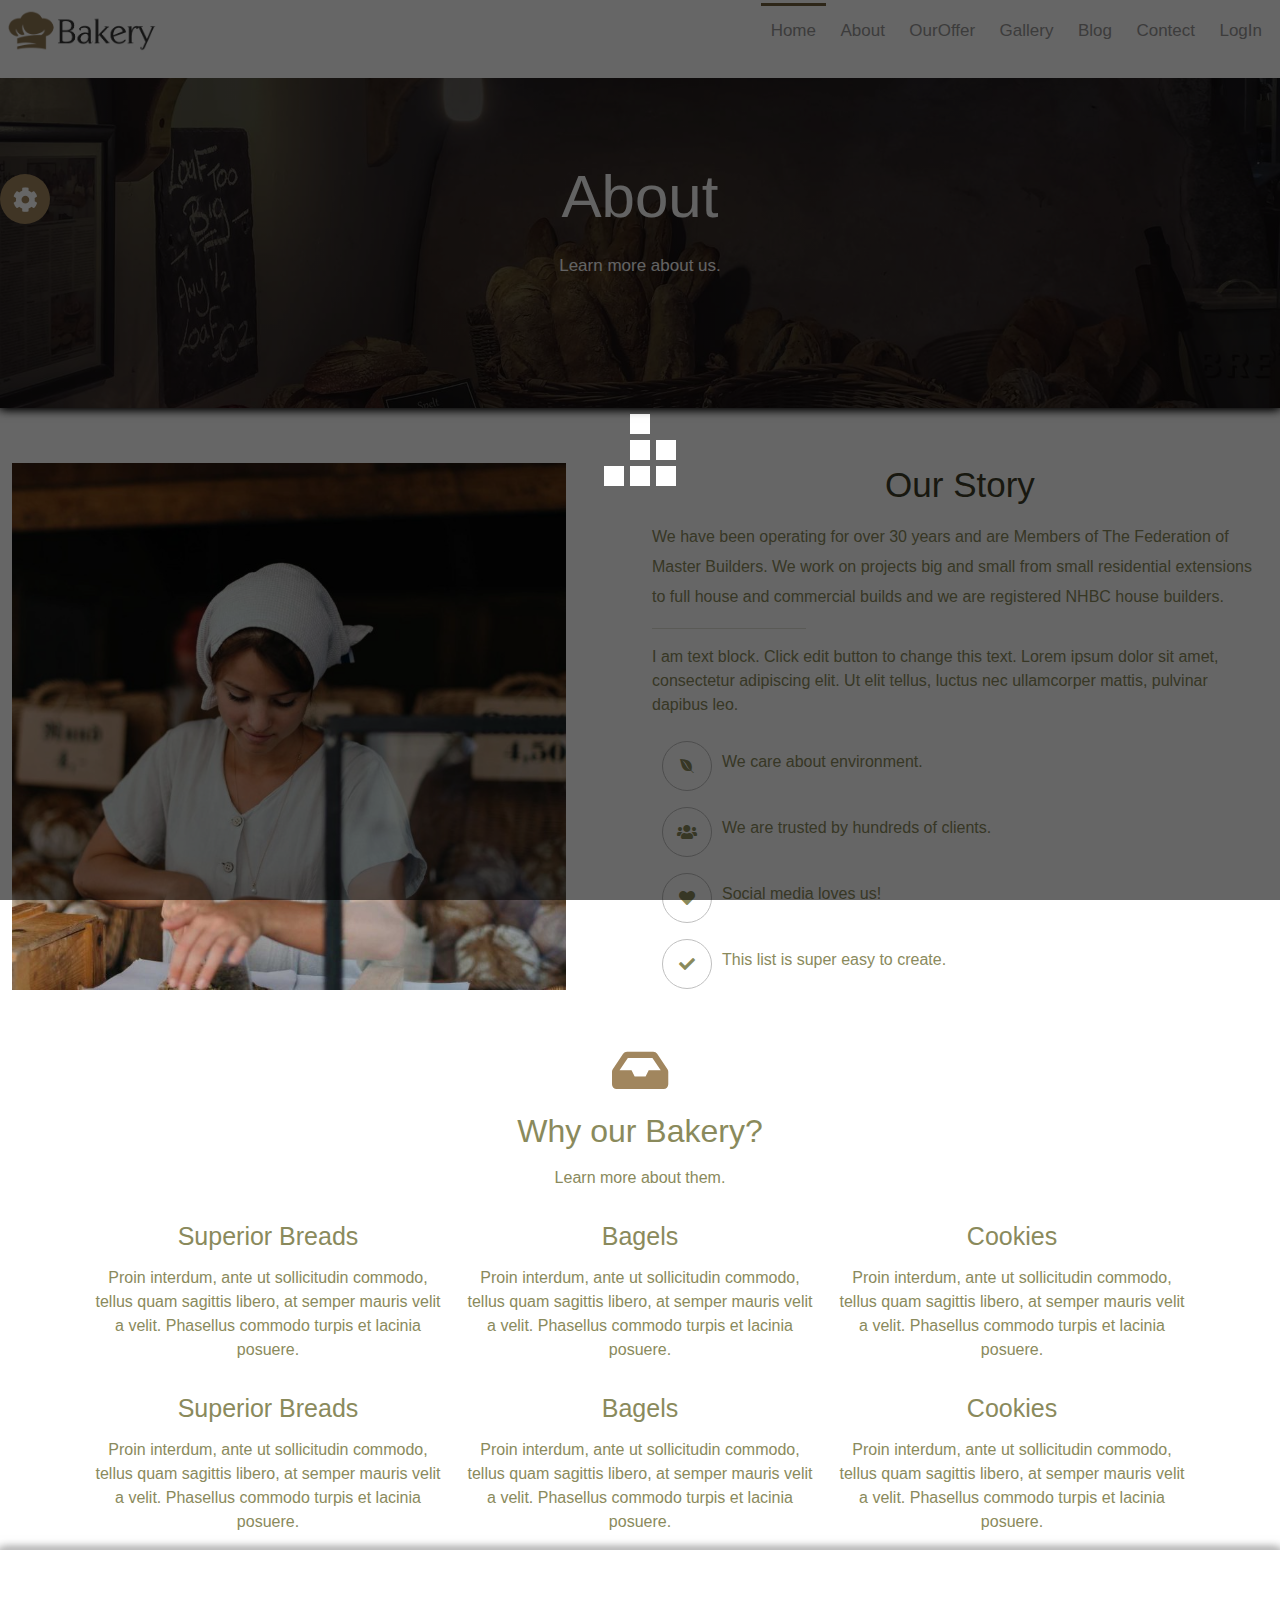
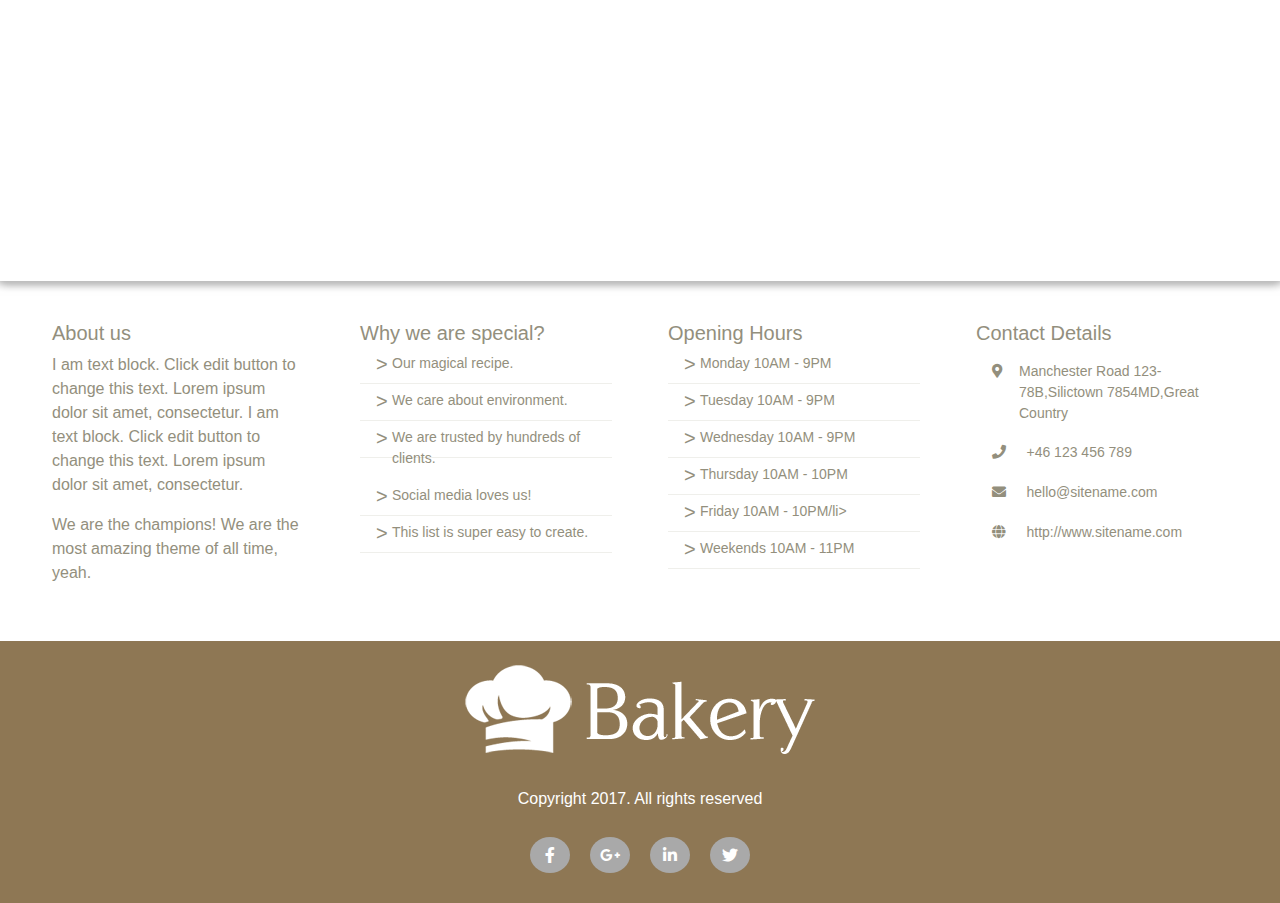
==== about.html @ 13f5497f "first commit" ====
<!DOCTYPE html>
<html lang="en">

<head>

    <link rel="icon" href="images/download.jpeg">
    <meta name="description" content="Abdulrahman Zaghloul">
    <meta name="keywords" content="Bakery">
    <meta name="author" content="Abdulrahman Zaghloul">
    <meta charset="UTF-8">
    <meta http-equiv="X-UA-Compatible" content="IE=edge">
    <meta name="viewport" content="width=device-width, initial-scale=1.0">
    <link rel="stylesheet" href="css/blus.css">
    <title>Bakery-About</title>
    <link rel="stylesheet" href="css/bootstrap.min.css">
    <link rel="stylesheet" href="css/all.min.css">
    <link rel="stylesheet" href="css/project.css">
    <link rel="stylesheet" href="css/made.css">
</head>

<body>
    <section id="loed">
        <div class="banter-loader">
            <div class="banter-loader__box"></div>
            <div class="banter-loader__box"></div>
            <div class="banter-loader__box"></div>
            <div class="banter-loader__box"></div>
            <div class="banter-loader__box"></div>
            <div class="banter-loader__box"></div>
            <div class="banter-loader__box"></div>
            <div class="banter-loader__box"></div>
            <div class="banter-loader__box"></div>
        </div>
    </section>

    <div id="side">
        <div id="colorboxw">
            <h3>choose your color :</h3>
            <div class="item"></div>
            <div class="item"></div>
            <div class="item"></div>
            <div class="item"></div>
            <div class="item"></div>
            <div class="item"></div>
            <div class="item"></div>
        </div>
        <i id="toggln" class="p-4 rounded-circle fa fa-cog py-2 fa-spin"></i>
    </div>

    <header class="header-about p-2 container-fluid">

        <div class="logo">
            <a href="index.html">
                <img style="width: 150px;" src="images/bakery-color.png" alt="">
            </a>
        </div>
        <ul class="navlist">
            <li><a class="index-home" href="index.html">Home</a></li>
            <li><a href="about.html">About</a></li>
            <li><a href="Our-offer.html">OurOffer</a></li>
            <li><a href="Gallery.html">Gallery</a></li>

            <li class="simpel-blog">
                <a href="Blog.html">Blog</a>
                <ul class="simpel-menu">

                    <a href="Blog.html" class="dropdown-item">
                        <span> Blog</span>
                    </a>

                    <a href="Simple-Post.html" class="dropdown-item">
                        <span>></span>
                        <span>Simple Post</span>
                    </a>

                    <a href="Gallery-Post.html" class="dropdown-item">
                        <span>></span>
                        <span>Gallery Post</span>
                    </a>

                    <a href="Basic-Post.html" class="dropdown-item">
                        <span>></span>
                        <span>Basic Post</span>
                    </a>


                </ul>
            </li>

            <li onclick="toggleVisibility()"
                class=" d-block align-content-center justify-content-center d-md-none d-xl-none">

                <div class="p-3 d-flex align-content-center justify-content-between m-auto text-center">
                    <span>Blog</span>
                    <span id="toggleIcon">^</span>
                </div>

                <div class="dasw">
                    <a href="Blog.html" class="text-start">
                        <span> Blog</span>
                    </a>

                    <a href="Simple-Post.html" class="text-start">
                        <span>></span>
                        <span>Simple Post</span>
                    </a>

                    <a href="Gallery-Post.html" class="text-start">
                        <span>></span>
                        <span>Gallery Post</span>
                    </a>

                    <a href="Basic-Post.html" class="text-start">
                        <span>></span>
                        <span>Basic Post</span>
                    </a>

                    </a>

                </div>
            </li>

            <li><a href="contect.html">Contect</a></li>
            <li><a href="login.html">LogIn</a></li>

        </ul>

        <i id="menu-icon" class="fas fa-bars"></i>
    </header>

    <section class="my-5">
        <div class="home-about">
            <div class="header-content">
                <div class="wee">
                    <div>
                        <h1>About</h1>
                        <p>Learn more about us.</p>
                    </div>
                </div>
            </div>
        </div>
    </section>
    <!--   تانى سكشن -->
    <section class="my-5">
        <div class="row m-auto d-flex align-items-center justify-content-around ">
            <div class="col-md-6 col-sm-12">
                <div class="ime ">
                    <img width="90%" src="images/roman-kraft-56589-800x760.jpg" alt="">
                </div>
            </div>
            <div class="col-md-6 col-sm-12  ">
                <div class="ime">
                    <div class="test2">
                        <h6 style="text-align: center; font-size: 35px;
                        color: #3d3d29;font-weight:400;" class="py-2">Our Story</h6>
                        <p style="
                        line-height: 30px;
                        color: #8a8a5c;">We have been operating for over 30 years and are Members of The Federation of
                            Master Builders. We work on projects big and small from small residential extensions to full
                            house and commercial builds and we are registered NHBC house builders.
                        </p>
                        <hr class="w-25">
                        <p>I am text block. Click edit button to change this text. Lorem ipsum dolor sit amet,
                            consectetur adipiscing elit. Ut elit tellus, luctus nec ullamcorper mattis, pulvinar dapibus
                            leo.</p>
                        <div class="media py-2">
                            <i class="fab fa-envira px-4"></i>
                            <div class="media-body">
                                <h6 class="mt-0" style="color: #8a8a5c;">We care about environment.</h6>
                            </div>
                        </div>
                        <div class="media py-2">
                            <i class="fa-solid fa-users"></i>
                            <div class="media-body">
                                <h6 class="mt-0" style="color: #8a8a5c;">We are trusted by hundreds of clients.
                                </h6>
                            </div>
                        </div>
                        <div class="media py-2">
                            <i class="fa-solid fa-heart"></i>
                            <div class="media-body">
                                <h6 class="mt-0" style="color: #8a8a5c;">Social media loves us!
                                </h6>
                            </div>
                        </div>
                        <div class="media py-2">
                            <i class="fa-solid fa-check"></i>
                            <div class="media-body">
                                <h6 class="mt-0" style="color: #8a8a5c;">This list is super easy to create.
                                </h6>
                            </div>
                        </div>
                    </div>
                </div>
            </div>
        </div>
    </section>

    <section>
        <div class="container-fluid text-center">
            <div class="our-i">
                <i class="fa-solid fa-inbox"></i>
            </div>
            <h2 class="my-3">Why our Bakery?</h2>
            <p>Learn more about them.</p>
            <div class="row m-auto container">
                <div class="col-lg-4 col-md-6 col-sm-12 met text-center">
                    <div class="see">
                        <div>
                            <h3>Superior Breads</h3>
                            <p>Proin interdum, ante ut sollicitudin commodo, tellus quam sagittis libero, at semper
                                mauris velit a velit. Phasellus commodo turpis et lacinia posuere.</p>
                        </div>
                    </div>
                </div>
                <div class="col-lg-4 col-md-6 col-sm-12 met text-center">
                    <div class="see">
                        <div>
                            <h3>Bagels</h3>
                            <p>Proin interdum, ante ut sollicitudin commodo, tellus quam sagittis libero, at semper
                                mauris velit a velit. Phasellus commodo turpis et lacinia posuere.</p>
                        </div>
                    </div>
                </div>
                <div class="col-lg-4 col-md-6 col-sm-12 met text-center">
                    <div class="see">
                        <div>
                            <h3>Cookies</h3>
                            <p>Proin interdum, ante ut sollicitudin commodo, tellus quam sagittis libero, at semper
                                mauris velit a velit. Phasellus commodo turpis et lacinia posuere.</p>
                        </div>
                    </div>
                </div>
                <div class="col-lg-4 col-md-6 col-sm-12 met text-center">
                    <div class="see">
                        <div>
                            <h3>Superior Breads</h3>
                            <p>Proin interdum, ante ut sollicitudin commodo, tellus quam sagittis libero, at semper
                                mauris velit a velit. Phasellus commodo turpis et lacinia posuere.</p>
                        </div>
                    </div>
                </div>
                <div class="col-lg-4 col-md-6 col-sm-12 met text-center">
                    <div class="see">
                        <div>
                            <h3>Bagels</h3>
                            <p>Proin interdum, ante ut sollicitudin commodo, tellus quam sagittis libero, at semper
                                mauris velit a velit. Phasellus commodo turpis et lacinia posuere.</p>
                        </div>
                    </div>
                </div>
                <div class="col-lg-4 col-md-6 col-sm-12 met text-center">
                    <div class="see">
                        <div>
                            <h3>Cookies</h3>
                            <p>Proin interdum, ante ut sollicitudin commodo, tellus quam sagittis libero, at semper
                                mauris velit a velit. Phasellus commodo turpis et lacinia posuere.</p>
                        </div>
                    </div>
                </div>
            </div>
    </section>

    <section class="">
        <div class="laer p-5">
            <div class="leader">
                <i class="p-3 rounded-circle fa-regular fa-thumbs-up"></i>
                <h2 class="lead1"> </h2>
                <p>WORKS COMPLETED</p>
            </div>
            <div class="leader">
                <i class="p-3 rounded-circle fa-solid fa-shop"></i>
                <h2 class="lead2"> </h2>
                <p>WORKS COMPLETED</p>
            </div>
            <div class="leader">
                <i class="p-3 fa-2x rounded-circle far fa-calendar"></i>
                <h2 class="lead3"> </h2>
                <p>WORKS COMPLETED</p>
            </div>
            <div class="leader">
                <i class="p-3 rounded-circle fa-regular fa-comments"></i>
                <h2 class="lead4"> </h2>
                <p>WORKS COMPLETED</p>
            </div>
        </div>
    </section>

    <section class="asd">
        <div class="container-fluid p-4">
            <div class="row m-auto ">
                <div class="col-xl-3 col-lg-6 col-md-9 col-sm-12">
                    <div class="bleg-title p-3">
                        <h5>About us</h5>
                        <p> I am text block. Click edit button to change this text. Lorem ipsum dolor sit amet,
                            consectetur.
                            I am
                            text
                            block. Click edit button to change this text. Lorem ipsum dolor sit amet, consectetur.</p>
                        <p>We are the champions! We are the most amazing theme of all time, yeah.
                        </p>
                    </div>
                </div>
                <div class="col-xl-3 col-lg-6 col-md-9 col-sm-12">
                    <div class="bleg p-3">
                        <h5>Why we are special?</h5>
                        <div class="reww">
                            <ul>
                                <li> Our magical recipe.</li>
                            </ul>
                            <ul>
                                <li> We care about environment.</li>
                            </ul>
                            <ul>
                                <li> We are trusted by hundreds of clients.</li>
                            </ul>
                            <ul>
                                <li> Social media loves us! </li>
                            </ul>
                            <ul>
                                <li> This list is super easy to create. </li>
                            </ul>
                        </div>
                    </div>
                </div>
                <div class="col-xl-3 col-lg-6 col-md-9 col-sm-12">
                    <div class="bleg p-3">
                        <h5>Opening Hours</h5>
                        <div class="reww">
                            <ul>
                                <li> Monday 10AM - 9PM</li>
                            </ul>
                            <ul>
                                <li> Tuesday 10AM - 9PM</li>
                            </ul>
                            <ul>
                                <li> Wednesday 10AM - 9PM</li>
                            </ul>
                            <ul>
                                <li> Thursday 10AM - 10PM</li>
                            </ul>
                            <ul>
                                <li> Friday 10AM - 10PM/li>
                            </ul>
                            <ul>
                                <li> Weekends 10AM - 11PM</li>
                            </ul>
                        </div>
                    </div>
                </div>
                <div class="col-xl-3 col-lg-6 col-md-9 col-sm-12">
                    <div class="bleg p-3">
                        <h5>Contact Details</h5>
                        <div class="reww">

                            <div class="my-3 reww-span d-flex ">
                                <span class="mx-3">
                                    <i class=" fa-solid fa-location-dot"></i>
                                </span>
                                <span> Manchester Road 123- <br class="fer" /> 78B,Silictown 7854MD,Great Country</span>
                            </div>

                            <div class="my-3 reww-span">
                                <span class="mx-3"><i class=" fa-solid fa-phone"></i></span>
                                <span class="fer">+46 123 456 789</span>
                            </div>

                            <div class="my-3 reww-span">
                                <span class="mx-3"><i class="fa-solid fa-envelope"></i></span>
                                <span class="fer">hello@sitename.com</span>
                            </div>


                            <div class="my-3 reww-span">
                                <span class="mx-3"><i class="fa-solid fa-globe"></i></span>
                                <span class="fer">http://www.sitename.com</span>
                            </div>

                        </div>
                    </div>
                </div>
            </div>
        </div>
    </section>
    <footer class="container-fluid end">
        <div class="container">
            <div> <img style="margin-bottom: 30px;" src="images/bakery-light-1.png" alt="" srcset=""></div>
        </div>
        <span>
            <p>Copyright 2017. All rights reserved</p>
        </span>
        <div class="row d-flex align-items-center justify-content-center">
            <div class="icons d-flex align-items-center justify-content-center">
                <div class="icon1">
                    <a href="" class="facebook rounded-circle"><i class="fab fa-facebook-f"></i></a>
                </div>
                <div class="icon2">
                    <a href="" class="google rounded-circle"><i class="fab fa-google-plus-g"></i></a>
                </div>
                <div class="icon3">
                    <a href="" class="linkedin rounded-circle"><i class="fab fa-linkedin-in"></i></a>
                </div>
                <div class="icon4">
                    <a href="" class="twitter rounded-circle"><i class="fab fa-twitter"></i></a>
                </div>
            </div>
        </div>
    </footer>
    <script src="js/jquery-3.5.1.min.js"></script>
    <script src="js/popper.min.js"></script>
    <script src="js/bootstrap.min.js"></script>
    <script src="js/index-1.js"></script>

</html>
---- css/blus.css ----
* {
  box-sizing: border-box;
  padding: 0%;
  margin: 0%;
}

.contaner {
  width: 100%;
  height: 100vh;
  background: linear-gradient(to right, #000000, #9d9157);
  display: flex;
  align-items: center;
  justify-content: center;
}
.massage-card {
  width: 400px;
  height: 90vh;
  background-color: rgba(183, 163, 103, 0.5);
  border-radius: 10px;
  display: flex;
  flex-direction: column;
  align-items: center;
  justify-content: center;
  position: relative;
  z-index: 1;
}
.massage-card::after {
  content: "";
  position: absolute;
  width: 100%;
  height: 100%;
  background-color: rgba(183, 163, 103, 0.15);
  transform: rotate(-5deg);
  z-index: -1;
}
.logo {
  margin-bottom: 1rem;
}
.massage-card h1 {
  text-align: center;
  margin-bottom: 1.4rem;
  color: azure;
}
form {
  display: flex;
  flex-direction: column;
  align-items: center;
}
form input,
textarea {
  border: 0;
  outline: none;
  margin: 10px 0;
  padding: 20px;
  border-radius: 8px;
  background: rgba(255, 255, 255, 0.5);
  width: 350px;
}
form button{
    padding: 15px;
    background: linear-gradient(to right, #000000, #9d9157);
    border: none;
    font-size: 1.2rem;
    border-radius: 1.3rem;
    cursor: pointer;
    outline: none;
    width: 150px;
    color: azure;
}
---- css/project.css ----
* {
  font-family: -apple-system, BlinkMacSystemFont, "Segoe UI", Roboto,
    "Helvetica Neue", Arial, "Noto Sans", sans-serif, "Apple Color Emoji",
    "Segoe UI Emoji", "Segoe UI Symbol", "Noto Color Emoji";
  box-sizing: border-box;
  margin: 0;
  padding: 0;
}

body {
  color: #8a8a5c;
}

/* اول سكشن */
/*navbar*/

.simpel-blog {
  position: relative;
  transition: all 1s;
}

.simpel-menu {
  position: absolute;
  left: -15px;
  top: 45px;
  background-color: #8e7754;
  display: none;
  padding: 0;
  margin: auto;
  padding: 10px;
}

.simpel-menu a {
  padding: 10px;
  margin: auto;
  display: block;
  align-items: center;
  justify-content: center;
  text-align: center;
}

.simpel-blog:hover .simpel-menu {
  display: block;
  background-color: #454444;
}

/* ////////////////////////////// Home page ////////////////////////////////////    */

.dropdown-menu {
  color: #000;
  background-color: #8e7754;
  margin: 0 !important;
  display: none;
}

.dropdown-menu:hover {
  color: #ffffff !important;
  margin: 0 !important;
  background-color: #4a4640 !important;
  display: block;
}

.dropdown-menu a,
.dropdown-toggle::after {
  content: none;
  /* إزالة السهم */
  ;
}

.dropdown a {
  font-size: 17px;
}

header {
  position: absolute;
  top: 0;
  left: 0;
  z-index: 645747568;
  display: flex;
  align-items: center;
  justify-content: space-between;
  padding: 10px;
  background-color: rgba(0, 0, 0, 0.1);
}

.navlist li:hover {
  color: rgb(170, 158, 91);
}

.fas {
  display: none;
}

/* background اول سكشن */
.home {
  text-align: center;
  width: 100%;
  height: 100vh;
  background-image: linear-gradient(rgba(0, 0, 0, 0.6), rgba(0, 0, 0, 0.6)),
    url(../images/drew-coffman-1872.jpg);
  box-shadow: 0px 0px 10px #000, 0px 0px 10px #000;
  background-size: cover;
  background-position: center;
  display: flex;
  align-items: center;
  justify-content: center;
}

.header-content {
  height: 100%;
  display: flex;
  align-items: center;
  justify-content: center;
}

.header-content p {
  color: #f8f8f8;
  font-size: 17px;
}

.header-content h6 span {
  color: #8e7754;
  font-size: 60px;
}

.header-content h6 {
  color: rgb(255, 255, 255);
  text-align: center;
  font-size: 25px;
}

.header-content h1 span {
  font-size: 60px;
  color: #8e7754;
}

.header-content h1 {
  font-size: 60px;
  color: #f8f8f8;
  margin-bottom: 20px;
}

.header-content button {
  font-style: italic;
  color: white;
  margin-top: 30px;
  border: solid 1px rgb(207, 186, 159);
  background-color: #8e7754;
  transition: all 2s;
  height: 70px;
  font-size: 25px;
  margin-left: 20px;
}

button:hover {
  color: #8e7754;
  background-color: rgba(75, 42, 42, 0);
}

button.bty {
  color: #8e7754;
  background-color: rgba(75, 42, 42, 0);
}

button.bty:hover {
  color: white;
  margin-top: 30px;
  border: solid 1px rgb(207, 186, 159);
  background-color: #8e7754;
}

.see h3 {
  font-size: 25px;
  margin: 15px 0;
  font-weight: 500;
  line-height: 1.2;
}

.asd {
  width: 100%;
  background-image: linear-gradient(rgba(51, 51, 51, 0.9), rgb(50, 50, 50)),
    url(../images/maps.jpg);
  background-size: cover;
  background-position: center;
  background-attachment: fixed;
  display: flex;
  justify-content: center;
  align-items: center;
  flex-wrap: wrap;
  margin: auto;
}

.asd li {
  list-style-type: none;
  text-decoration: none;
}

.wee div h5 {
  font-size: 30px;
}

.end {
  background-color: #8e7754;
  color: #fff;
  text-align: center;
  overflow: hidden;
  padding: 20px;
}

.icons i {
  display: flex;
  align-items: center;
  justify-content: center;
  width: 40px;
  padding: 10px;
  background-color: darkgray;
  border-radius: 50%;
  margin: 10px;
  color: #fff;
  list-style-type: none;
  text-decoration: none;
}

.icons i:hover {
  display: flex;
  align-items: center;
  justify-content: center;
  width: 40px;
  padding: 10px;
  background-color: rgb(51, 40, 209);
  border-radius: 50%;
  margin: 10px;
  color: #fff;
  list-style-type: none;
  text-decoration: none;
}

.icon2 i:hover {
  background-color: rgba(221, 61, 12, 0.9);
  color: #fff;
}

.icons a {
  text-decoration: none;
  list-style-type: none;
}

a i {
  list-style-type: none;
  text-decoration: none;
}

#loed {
  position: fixed;
  top: 0;
  left: 0;
  right: 0;
  bottom: 0;
  background-color: black;
  z-index: 890723923078942973488;
}

#side {
  z-index: 2;
  position: fixed;
  top: 150px;
  left: 0;
  display: flex;
  align-items: center;
}

.item {
  width: 30px;
  height: 30px;
  display: inline-block;
  background-color: orange;
  cursor: pointer;
}

#butup {
  position: fixed;
  bottom: 0;
  right: 10px;
  z-index: 9999;
  display: none;
}

#side {
  z-index: 2;
  position: fixed;
  top: 150px;
  left: 0;
  display: flex;
  align-items: center;
}

#colorboxw {
  background-color: #8e7754;
  padding: 10px;
}

#toggln {
  display: flex;
  align-items: center;
  justify-content: center;
  font-size: 25px;
  width: 50px;
  height: 50px;
  background-color: #a1865e;
  padding: 20px;
  color: #fff;
  cursor: pointer;
  border-radius: 50%;
}

::-webkit-scrollbar {
  height: 0;
  width: 0.5rem;
}

::-webkit-scrollbar-thumk {
  background: #292e33;
}

::-webkit-scrollbar-thumb {
  background: #8e7754;
  border-radius: 5rem;
}

#sideBar {
  position: fixed;
  top: 4.4rem;
  right: -100%;
  color: #fff;
  z-index: 10;
}

#colorBox {
  background-color: rgba(0, 0, 0, 0.8);
  display: inline-block;
}

.color-item {
  width: 25px;
  height: 25px;
  display: inline-block;
  cursor: pointer;
  margin-right: 5px;
}

.Background-color-item {
  width: 25px;
  height: 25px;
  display: inline-block;
  cursor: pointer;
  margin-right: 5px;
}

#sideBarToggle {
  padding: 39px;
  cursor: pointer;
  font-size: 2.2rem;
  color: #8e7754;
}

.box-images {
  display: flex;
  width: 100%;
  flex-wrap: wrap;
}

.box-image {
  display: inline-block;
  cursor: pointer;
}

.box-image img {
  width: 70px;
  margin-bottom: 0.5rem;
  padding: 10px;
}

/* ////////////////////////////// Home page ////////////////////////////////////    */


/* ////////////////////////////// About page ////////////////////////////////////    */

.home-about {
  text-align: center;
  width: 100%;
  height: 40vh;
  background-image: linear-gradient(rgba(0, 0, 0, 0.6), rgba(0, 0, 0, 0.6)),
    url(../images/drew-coffman-1872.jpg);
  box-shadow: 0px 0px 10px #000, 0px 0px 10px #000;
  background-size: cover;
  background-position: center;
  display: flex;
  align-items: center;
  justify-content: center;
}

.header-about .navlist li {
  font-size: 17px;
  padding: 10px;
  display: inline-block;
  color: rgb(90, 90, 90);
}

.header-about .navlist a {
  text-decoration: none;
  list-style-type: none;
  color: rgb(151, 150, 150);
}

.header-about {
  position: fixed;
  top: 0;
  left: 0;
  z-index: 645747568;
  display: flex;
  align-items: center;
  justify-content: space-between;
  padding: 10px;
  background-color: rgb(255, 255, 255);
}

.navlist li {
  font-size: 17px;
  padding: 10px;
  display: inline-block;
  color: rgb(153, 153, 153);
  position: relative;

}

.navlist a {
  text-decoration: none;
  list-style-type: none;
  color: rgb(168, 168, 168);
}

.index-home::before {
  content: "";
  position: absolute;
  height: 3px;
  width: 100%;
  background-color: rgb(113, 96, 62);
  top: -5px;
  left: 0;
  color: #a1865e;
}

.navlist a:hover {
  color: #a1865e;
}

.fas {
  display: none;
}

.media i {
  border: 1px solid silver;
  border-radius: 50%;
  width: 50px;
  height: 50px;
  display: flex;
  align-items: center;
  justify-content: center;
  margin: 0 10px;
}

.media i:hover {
  color: #646060;
  background-color: rgba(161, 134, 94, 0.8);
  transition: all 1s;
}

.media {
  display: flex;
  align-items: center;
  justify-content: start;
}


.our-i i {
  font-size: 50px;
  color: #a1865e;
}

.laer {
  background-image: linear-gradient(rgba(163, 157, 82, 0.1), rgb(163, 157, 82)),
    url(../images/ben-garratt-134774-600x500.jpg);
  box-shadow: 0px 0px 10px #ffffff, 0px 0px 10px #000;
  background-size: cover;
  background-position: center;
  background-attachment: fixed;
  display: flex;
  justify-content: center;
  align-items: center;
  flex-wrap: wrap;
}

.leader {
  text-align: center;
  margin-bottom: 40px;
  width: 20%;
  color: #ffffff;
}

.leader i {
  font-size: 30px;
  padding: 15px;
  border: 2px solid #ffffff;
  color: rgb(4, 5, 5);
  text-align: center;
  border-radius: 50%;
  margin-bottom: 25px;
  color: #ffffff;
}

.leader p {
  margin-top: 25px;
}

.reww ul {
  position: relative;
}

.reww ul::after {
  content: "";
  position: absolute;
  width: 100%;
  height: 1px;
  background-color: rgba(124, 121, 90, 0.12);
  left: 0;
  top: 30px;
}

.reww ul li {
  position: relative;
  font-size: 14px;
}

.reww ul li::before {
  content: ">";
  position: absolute;
  left: -16px;
  top: -4px;
  color: #000;
  font-size: 20px;
  color: #938f7d;
}

.bleg-title,
.bleg {
  color: #938f7d;
}

.reww-span span {
  font-size: 14px;
}

/* ///////////////////////////////our-offer//////////////*/

.wee-offer a {
  color: #ffffff;
}

.wee-offer a:hover {
  text-decoration: none;
  color: #8e7754;
  transition: all 0.5s;
}

.see-offer {
  border-bottom: 1px solid silver;
  margin: 20px auto;
  padding: 10px;
}

.see-offer span {
  font-size: 20px;
}

/* ////////////////////////home-gallery////////////////////// */
/* ////////////////////////home-gallery////////////////////// */
/* ////////////////////////home-gallery////////////////////// */

.home-gallery {
  width: 100%;
  height: 40vh;
  background-color: #ccc;
  display: flex;
  align-items: center;
  justify-content: center;
}

.see {
  position: relative;
}

.see-gallery {
  position: relative;
}

.see-gallery img{
height: 60vh;
}

.gallery-position {
  position: absolute;
  top: 3px;
  right: 3px;
  bottom: 3px;
  left: 3px;
  background-color: rgba(41, 46, 51, 0.5);
  display: flex;
  align-items: center;
  justify-content: center;
  opacity: 0;
}

.gallery-position i {
  color: #fff;
  font-size: 30px;
}

.gallery-position:hover {
  opacity: 1;
  transition: all 0.5s;
}

/* ////////////////////////contect////////////////////// */
/* ////////////////////////contect////////////////////// */
/* ////////////////////////contect////////////////////// */

.iframe-position {
  width: 100%;
  background-color: #8a8a5c;
}

.send {
  background-color: #8e7754;
  color: #ffffff;
  border: none;
  padding: 10px;
  border-radius: 5px;
  width: 150px;
}

.reww-span .reww-icon {
  background-color: #8e7754;
  width: 35px;
  height: 35px;
  border-radius: 50px;
  color: #ffffff;

  display: flex;
  align-items: center;
  justify-content: center;
}

.reww-span .reww-icon i {
  background-color: #8e7754;
  color: #ffffff;
  display: flex;
  align-items: center;
  justify-content: center;
}

/* ////////////////////////contect////////////////////// */
/* ////////////////////////contect////////////////////// */
/* ////////////////////////contect////////////////////// */


.card-body span {
  font-size: 11px;
}

.card-body p {
  font-size: 14px;
  line-height: 1.5rem;
}

.a-harf {
  color: #454444;
  font-size: 14px;
  font-weight: 300;
}

.a-harf:hover {
  color: #454444;
  list-style: none;
  text-decoration: none;
}

.a-harf i {
  color: #454444;
  font-size: 13px;
}

.carousel-indicators button {
  width: 15px;
  height: 15px;
  border-radius: 50px;
  margin-left: 10px;
  border: none;
}

.carousel-indicators {
  position: absolute;
  top: 93%;
}

.carousel-item img {
  width: 100%;
  height: 350px;
}

.card-proef {
  background-color: #8e7754;
  color: #fff;
  padding: 14px;
}

.card-proef:hover {
  background-color: #494949;
  transition: all 0.5s;
}

.card-proef p {
  color: #fff;
}

.card-form form input {
  width: 100%;
  padding: 10px;
  border: 1px solid silver;
  position: relative;
}

.card-form i {
  position: absolute;
  top: 25px;
  right: 0px;
}

.derf {
  width: 100%;
  height: 1px;
  background-color: #454444;
  padding: 20px;
}

.card-Simple a {
  display: block;
  color: #838383;
  list-style: none;
  text-decoration: none;
  padding: 15px;
}

.card-Simple a:hover {
  list-style: none;
  text-decoration: none;
}

.home-blog {
  background-color: #ccc;

}

.home-blog h5 {
  color: #838383;
}

.home-blog a {

  text-decoration: none;
  color: #838383;
}

.Contrary p {
  font-size: 18px;
  line-height: 1.8rem;
  color: #938f7d;
}

.link-pon a {
  text-decoration: none;
  color: #838383;
}

.on-line a {
  text-decoration: none;
  color: #838383;
}

.on-line a:hover {
  color: red !important;
}

.Reply span {
  width: 40px;
  height: 30px;
  border-radius: 3px;
  background-color: #eaeaea;
  margin: auto;
}

.btn-your button {
  border: 0;
  width: 150px;
  padding: 10px;
  background-color: rgb(47, 104, 122);
  color: #fff;
  font-weight: 600;
}


.btn-your button:hover {
  background-color: rgb(73, 73, 73);
  transition: all 0.50s;
}

.Peace {
  padding: 5px;
  border: 1px solid silver;
}

.Peace a {
  text-decoration: none;
  list-style: none;
  color: #938f7d;
}

/* ////////////////////////@media////////////////////// */
/* ////////////////////////@media////////////////////// */
/* ////////////////////////@media////////////////////// */
/* ////////////////////////@media////////////////////// */
@media (max-width: 768px) {
  #menu-icon {
    display: block;
    transition: all 0.4s ease;
    font-size: 30px;
    color: #8e7754;
  }

  #menu-icon.fa-xmark {
    transform: rotate(-180deg);
  }

  .navlist {
    display: flex;
    position: absolute;
    top: -1000px;
    right: 0;
    left: 0;
    flex-direction: column;
    background-color: rgb(255, 255, 255);
    text-align: left;
    padding: 0 5%;
    transition: all 0.45s ease;
    z-index: 544645645654654;
    height: 100vh;
    overflow-y: scroll;

  }

  .navlist::-webkit-scrollbar {
    height: 20px;
    width: 0.5rem;
  }

  .navlist::-webkit-scrollbar-thumk {
    background: #292e33;
  }

  .navlist::-webkit-scrollbar-thumb {
    background: #403f3f;
    border-radius: 5rem;
  }

  .navlist a {
    display: block;
    padding: 1rem;
    font-size: 1rem;
    align-items: center;
    justify-content: center;
    text-align: start;
  }

  .navlist.open {
    top: 100%;
  }

  .header {
    background-color: rgb(255, 255, 255);
  }


  .navlist li {
    border-bottom: 1px silver solid;
  }

  .index-home::before {
    content: "";
    position: absolute;
    height: 0px;
    width: 0%;
    top: -5px;
    left: 0;
  }

  .dropdown-toggle {
    position: relative;
  }

  .dropdown-toggle::after {
    content: ">";
    position: absolute;
    top: 0;
    left: 100%;
    font-size: 20px;
    background-color: transparent;
    display: none;
  }


  .blog-show {
    display: block;
  }

  .simpel-blog {
    display: none !important;
  }
}

/* ////////////////////////@media////////////////////// */
/* ////////////////////////@media////////////////////// */
/* ////////////////////////@media////////////////////// */
/* ////////////////////////@media////////////////////// */

/* ////////////////////////////////////////////////////////////////////////////////////// */
/* ////////////////////////////////////////////////////////////////////////////////////// */


/* 
.plus::before {
  content: "^"!important;
  font-size: 25px;
  display: inline-block;
} */

/* .minus::before {
  content: "^"!important;
  font-size: 45px;
  display: inline-block;
} */

.dasw {
  width: 90%;
  margin: auto;
  text-align: right;
}

.aswe {
  width: 90%;
  margin: auto;
  display: flex;
  align-content: center;
  justify-content: space-between;
}

.dasw {
  width: 90%;
  margin: auto;
  text-align: right;
  display: none;
  border-bottom: 1px solid silver;
  /* يكون مخفيًا ابتدائيًا */
}


/* ////////////////////////////////////////////////////////////////////////////////////// */
/* ////////////////////////////////////////////////////////////////////////////////////// */

/*//////////////////////////////@keyframes////////////////////// */
/*//////////////////////////////@keyframes////////////////////// */
/*//////////////////////////////@keyframes////////////////////// */
/*//////////////////////////////@keyframes////////////////////// */

.banter-loader {
  position: absolute;
  left: 50%;
  top: 50%;
  width: 72px;
  height: 72px;
  margin-left: -36px;
  margin-top: -36px;
}

.banter-loader__box {
  float: left;
  position: relative;
  width: 20px;
  height: 20px;
  margin-right: 6px;
}

.banter-loader__box:before {
  content: "";
  position: absolute;
  left: 0;
  top: 0;
  width: 100%;
  height: 100%;
  background: #fff;
}

.banter-loader__box:nth-child(3n) {
  margin-right: 0;
  margin-bottom: 6px;
}

.banter-loader__box:nth-child(1):before,
.banter-loader__box:nth-child(4):before {
  margin-left: 26px;
}

.banter-loader__box:nth-child(3):before {
  margin-top: 52px;
}

.banter-loader__box:last-child {
  margin-bottom: 0;
}

@keyframes moveBox-1 {
  9.0909090909% {
    transform: translate(-26px, 0);
  }

  18.1818181818% {
    transform: translate(0px, 0);
  }

  27.2727272727% {
    transform: translate(0px, 0);
  }

  36.3636363636% {
    transform: translate(26px, 0);
  }

  45.4545454545% {
    transform: translate(26px, 26px);
  }

  54.5454545455% {
    transform: translate(26px, 26px);
  }

  63.6363636364% {
    transform: translate(26px, 26px);
  }

  72.7272727273% {
    transform: translate(26px, 0px);
  }

  81.8181818182% {
    transform: translate(0px, 0px);
  }

  90.9090909091% {
    transform: translate(-26px, 0px);
  }

  100% {
    transform: translate(0px, 0px);
  }
}

.banter-loader__box:nth-child(1) {
  animation: moveBox-1 4s infinite;
}

@keyframes moveBox-2 {
  9.0909090909% {
    transform: translate(0, 0);
  }

  18.1818181818% {
    transform: translate(26px, 0);
  }

  27.2727272727% {
    transform: translate(0px, 0);
  }

  36.3636363636% {
    transform: translate(26px, 0);
  }

  45.4545454545% {
    transform: translate(26px, 26px);
  }

  54.5454545455% {
    transform: translate(26px, 26px);
  }

  63.6363636364% {
    transform: translate(26px, 26px);
  }

  72.7272727273% {
    transform: translate(26px, 26px);
  }

  81.8181818182% {
    transform: translate(0px, 26px);
  }

  90.9090909091% {
    transform: translate(0px, 26px);
  }

  100% {
    transform: translate(0px, 0px);
  }
}

.banter-loader__box:nth-child(2) {
  animation: moveBox-2 4s infinite;
}

@keyframes moveBox-3 {
  9.0909090909% {
    transform: translate(-26px, 0);
  }

  18.1818181818% {
    transform: translate(-26px, 0);
  }

  27.2727272727% {
    transform: translate(0px, 0);
  }

  36.3636363636% {
    transform: translate(-26px, 0);
  }

  45.4545454545% {
    transform: translate(-26px, 0);
  }

  54.5454545455% {
    transform: translate(-26px, 0);
  }

  63.6363636364% {
    transform: translate(-26px, 0);
  }

  72.7272727273% {
    transform: translate(-26px, 0);
  }

  81.8181818182% {
    transform: translate(-26px, -26px);
  }

  90.9090909091% {
    transform: translate(0px, -26px);
  }

  100% {
    transform: translate(0px, 0px);
  }
}

.banter-loader__box:nth-child(3) {
  animation: moveBox-3 4s infinite;
}

@keyframes moveBox-4 {
  9.0909090909% {
    transform: translate(-26px, 0);
  }

  18.1818181818% {
    transform: translate(-26px, 0);
  }

  27.2727272727% {
    transform: translate(-26px, -26px);
  }

  36.3636363636% {
    transform: translate(0px, -26px);
  }

  45.4545454545% {
    transform: translate(0px, 0px);
  }

  54.5454545455% {
    transform: translate(0px, -26px);
  }

  63.6363636364% {
    transform: translate(0px, -26px);
  }

  72.7272727273% {
    transform: translate(0px, -26px);
  }

  81.8181818182% {
    transform: translate(-26px, -26px);
  }

  90.9090909091% {
    transform: translate(-26px, 0px);
  }

  100% {
    transform: translate(0px, 0px);
  }
}

.banter-loader__box:nth-child(4) {
  animation: moveBox-4 4s infinite;
}

@keyframes moveBox-5 {
  9.0909090909% {
    transform: translate(0, 0);
  }

  18.1818181818% {
    transform: translate(0, 0);
  }

  27.2727272727% {
    transform: translate(0, 0);
  }

  36.3636363636% {
    transform: translate(26px, 0);
  }

  45.4545454545% {
    transform: translate(26px, 0);
  }

  54.5454545455% {
    transform: translate(26px, 0);
  }

  63.6363636364% {
    transform: translate(26px, 0);
  }

  72.7272727273% {
    transform: translate(26px, 0);
  }

  81.8181818182% {
    transform: translate(26px, -26px);
  }

  90.9090909091% {
    transform: translate(0px, -26px);
  }

  100% {
    transform: translate(0px, 0px);
  }
}

.banter-loader__box:nth-child(5) {
  animation: moveBox-5 4s infinite;
}

@keyframes moveBox-6 {
  9.0909090909% {
    transform: translate(0, 0);
  }

  18.1818181818% {
    transform: translate(-26px, 0);
  }

  27.2727272727% {
    transform: translate(-26px, 0);
  }

  36.3636363636% {
    transform: translate(0px, 0);
  }

  45.4545454545% {
    transform: translate(0px, 0);
  }

  54.5454545455% {
    transform: translate(0px, 0);
  }

  63.6363636364% {
    transform: translate(0px, 0);
  }

  72.7272727273% {
    transform: translate(0px, 26px);
  }

  81.8181818182% {
    transform: translate(-26px, 26px);
  }

  90.9090909091% {
    transform: translate(-26px, 0px);
  }

  100% {
    transform: translate(0px, 0px);
  }
}

.banter-loader__box:nth-child(6) {
  animation: moveBox-6 4s infinite;
}

@keyframes moveBox-7 {
  9.0909090909% {
    transform: translate(26px, 0);
  }

  18.1818181818% {
    transform: translate(26px, 0);
  }

  27.2727272727% {
    transform: translate(26px, 0);
  }

  36.3636363636% {
    transform: translate(0px, 0);
  }

  45.4545454545% {
    transform: translate(0px, -26px);
  }

  54.5454545455% {
    transform: translate(26px, -26px);
  }

  63.6363636364% {
    transform: translate(0px, -26px);
  }

  72.7272727273% {
    transform: translate(0px, -26px);
  }

  81.8181818182% {
    transform: translate(0px, 0px);
  }

  90.9090909091% {
    transform: translate(26px, 0px);
  }

  100% {
    transform: translate(0px, 0px);
  }
}

.banter-loader__box:nth-child(7) {
  animation: moveBox-7 4s infinite;
}

@keyframes moveBox-8 {
  9.0909090909% {
    transform: translate(0, 0);
  }

  18.1818181818% {
    transform: translate(-26px, 0);
  }

  27.2727272727% {
    transform: translate(-26px, -26px);
  }

  36.3636363636% {
    transform: translate(0px, -26px);
  }

  45.4545454545% {
    transform: translate(0px, -26px);
  }

  54.5454545455% {
    transform: translate(0px, -26px);
  }

  63.6363636364% {
    transform: translate(0px, -26px);
  }

  72.7272727273% {
    transform: translate(0px, -26px);
  }

  81.8181818182% {
    transform: translate(26px, -26px);
  }

  90.9090909091% {
    transform: translate(26px, 0px);
  }

  100% {
    transform: translate(0px, 0px);
  }
}

.banter-loader__box:nth-child(8) {
  animation: moveBox-8 4s infinite;
}

@keyframes moveBox-9 {
  9.0909090909% {
    transform: translate(-26px, 0);
  }

  18.1818181818% {
    transform: translate(-26px, 0);
  }

  27.2727272727% {
    transform: translate(0px, 0);
  }

  36.3636363636% {
    transform: translate(-26px, 0);
  }

  45.4545454545% {
    transform: translate(0px, 0);
  }

  54.5454545455% {
    transform: translate(0px, 0);
  }

  63.6363636364% {
    transform: translate(-26px, 0);
  }

  72.7272727273% {
    transform: translate(-26px, 0);
  }

  81.8181818182% {
    transform: translate(-52px, 0);
  }

  90.9090909091% {
    transform: translate(-26px, 0);
  }

  100% {
    transform: translate(0px, 0);
  }
}

.banter-loader__box:nth-child(9) {
  animation: moveBox-9 4s infinite;
}
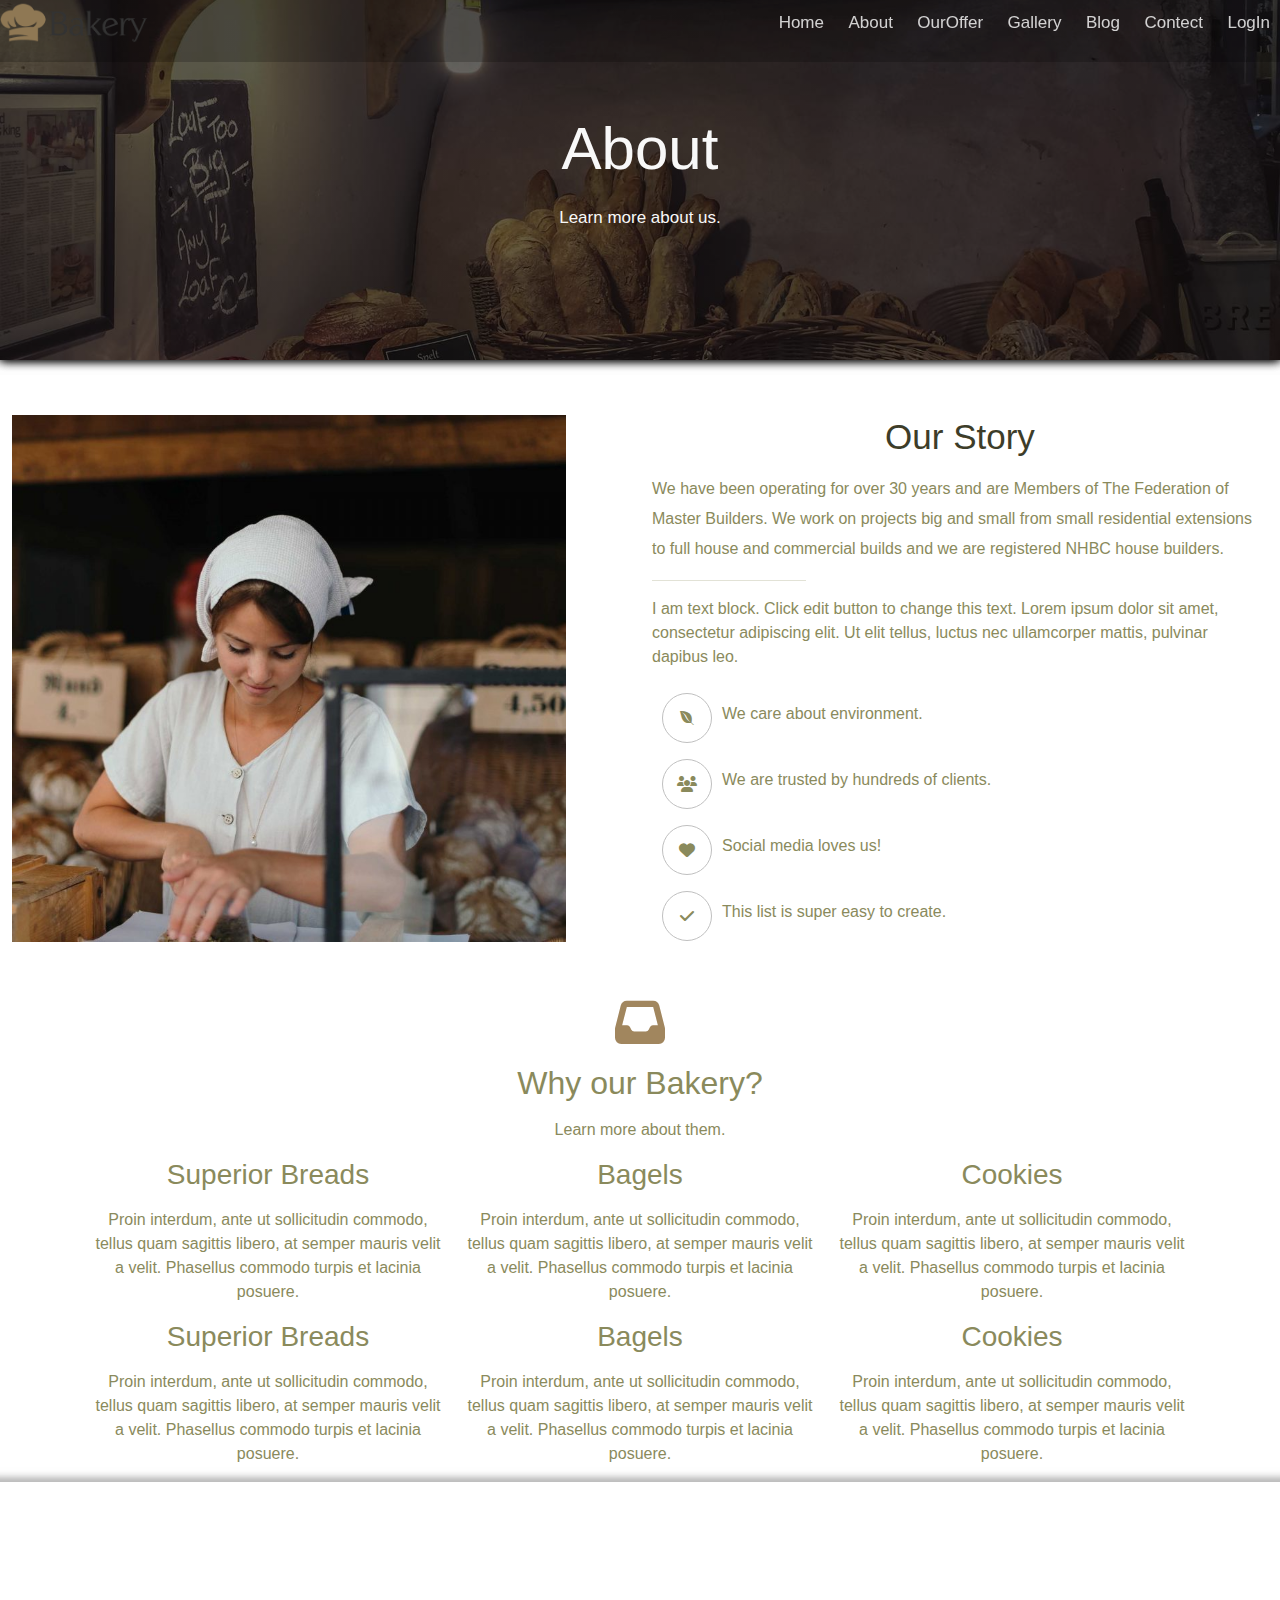
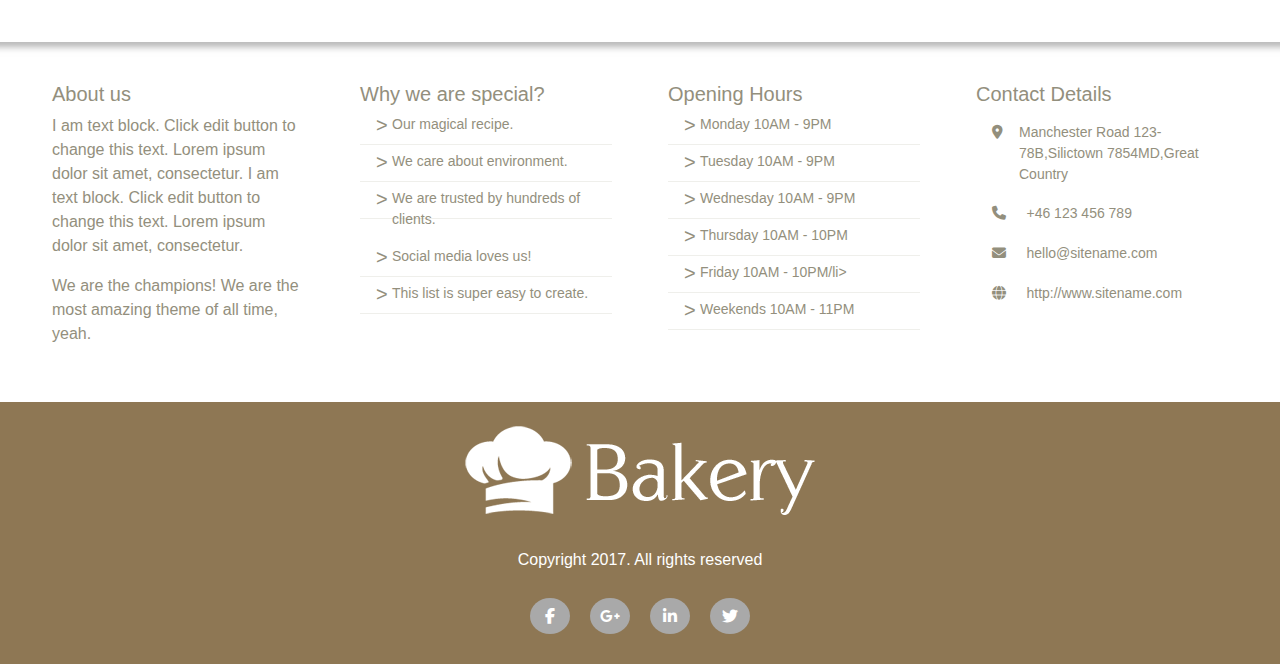
==== commit 6b4ae5b4: "first commit" ====
--- a/about.html
+++ b/about.html
@@ -19,35 +19,9 @@
 </head>
 
 <body>
-    <section id="loed">
-        <div class="banter-loader">
-            <div class="banter-loader__box"></div>
-            <div class="banter-loader__box"></div>
-            <div class="banter-loader__box"></div>
-            <div class="banter-loader__box"></div>
-            <div class="banter-loader__box"></div>
-            <div class="banter-loader__box"></div>
-            <div class="banter-loader__box"></div>
-            <div class="banter-loader__box"></div>
-            <div class="banter-loader__box"></div>
-        </div>
-    </section>
-
-    <div id="side">
-        <div id="colorboxw">
-            <h3>choose your color :</h3>
-            <div class="item"></div>
-            <div class="item"></div>
-            <div class="item"></div>
-            <div class="item"></div>
-            <div class="item"></div>
-            <div class="item"></div>
-            <div class="item"></div>
-        </div>
-        <i id="toggln" class="p-4 rounded-circle fa fa-cog py-2 fa-spin"></i>
-    </div>
-
-    <header class="header-about p-2 container-fluid">
+   
+
+    <header id="main-nav" class="header fixed-top p-0 container-fluid">
 
         <div class="logo">
             <a href="index.html">
@@ -126,167 +100,178 @@
         </ul>
 
         <i id="menu-icon" class="fas fa-bars"></i>
-    </header>
-
-    <section class="my-5">
-        <div class="home-about">
-            <div class="header-content">
-                <div class="wee">
-                    <div>
-                        <h1>About</h1>
-                        <p>Learn more about us.</p>
+    </header> 
+    <main>
+        
+        <button id="btnUp" class="p-3 position-fixed  rounded-5">
+            <i class="text-white fa-2xl fa-solid  fa-arrow-up"></i>		
+        </button>
+    
+        <section class="">
+            <div class="home-about">
+                <div class="header-content">
+                    <div class="wee">
+                        <div>
+                            <h1>About</h1>
+                            <p>Learn more about us.</p>
+                        </div>
                     </div>
                 </div>
             </div>
-        </div>
-    </section>
-    <!--   تانى سكشن -->
-    <section class="my-5">
-        <div class="row m-auto d-flex align-items-center justify-content-around ">
-            <div class="col-md-6 col-sm-12">
-                <div class="ime ">
-                    <img width="90%" src="images/roman-kraft-56589-800x760.jpg" alt="">
-                </div>
-            </div>
-            <div class="col-md-6 col-sm-12  ">
-                <div class="ime">
-                    <div class="test2">
-                        <h6 style="text-align: center; font-size: 35px;
+        </section>
+        <!--   تانى سكشن -->
+        <section id="down" class="my-5">
+            <div class="row m-auto d-flex align-items-center justify-content-around ">
+                <div class="col-md-6 col-sm-12">
+                    <div class="ime ">
+                        <img width="90%" src="images/roman-kraft-56589-800x760.jpg" alt="">
+                    </div>
+                </div>
+                <div class="col-md-6 col-sm-12  ">
+                    <div class="ime">
+                        <div class="test2">
+                            <h6 style="text-align: center; font-size: 35px;
                         color: #3d3d29;font-weight:400;" class="py-2">Our Story</h6>
-                        <p style="
+                            <p style="
                         line-height: 30px;
                         color: #8a8a5c;">We have been operating for over 30 years and are Members of The Federation of
-                            Master Builders. We work on projects big and small from small residential extensions to full
-                            house and commercial builds and we are registered NHBC house builders.
-                        </p>
-                        <hr class="w-25">
-                        <p>I am text block. Click edit button to change this text. Lorem ipsum dolor sit amet,
-                            consectetur adipiscing elit. Ut elit tellus, luctus nec ullamcorper mattis, pulvinar dapibus
-                            leo.</p>
-                        <div class="media py-2">
-                            <i class="fab fa-envira px-4"></i>
-                            <div class="media-body">
-                                <h6 class="mt-0" style="color: #8a8a5c;">We care about environment.</h6>
-                            </div>
-                        </div>
-                        <div class="media py-2">
-                            <i class="fa-solid fa-users"></i>
-                            <div class="media-body">
-                                <h6 class="mt-0" style="color: #8a8a5c;">We are trusted by hundreds of clients.
-                                </h6>
-                            </div>
-                        </div>
-                        <div class="media py-2">
-                            <i class="fa-solid fa-heart"></i>
-                            <div class="media-body">
-                                <h6 class="mt-0" style="color: #8a8a5c;">Social media loves us!
-                                </h6>
-                            </div>
-                        </div>
-                        <div class="media py-2">
-                            <i class="fa-solid fa-check"></i>
-                            <div class="media-body">
-                                <h6 class="mt-0" style="color: #8a8a5c;">This list is super easy to create.
-                                </h6>
+                                Master Builders. We work on projects big and small from small residential extensions to
+                                full
+                                house and commercial builds and we are registered NHBC house builders.
+                            </p>
+                            <hr class="w-25">
+                            <p>I am text block. Click edit button to change this text. Lorem ipsum dolor sit amet,
+                                consectetur adipiscing elit. Ut elit tellus, luctus nec ullamcorper mattis, pulvinar
+                                dapibus
+                                leo.</p>
+                            <div class="media py-2">
+                                <i class="fab fa-envira px-4"></i>
+                                <div class="media-body">
+                                    <h6 class="mt-0" style="color: #8a8a5c;">We care about environment.</h6>
+                                </div>
+                            </div>
+                            <div class="media py-2">
+                                <i class="fa-solid fa-users"></i>
+                                <div class="media-body">
+                                    <h6 class="mt-0" style="color: #8a8a5c;">We are trusted by hundreds of clients.
+                                    </h6>
+                                </div>
+                            </div>
+                            <div class="media py-2">
+                                <i class="fa-solid fa-heart"></i>
+                                <div class="media-body">
+                                    <h6 class="mt-0" style="color: #8a8a5c;">Social media loves us!
+                                    </h6>
+                                </div>
+                            </div>
+                            <div class="media py-2">
+                                <i class="fa-solid fa-check"></i>
+                                <div class="media-body">
+                                    <h6 class="mt-0" style="color: #8a8a5c;">This list is super easy to create.
+                                    </h6>
+                                </div>
                             </div>
                         </div>
                     </div>
                 </div>
             </div>
-        </div>
-    </section>
-
-    <section>
-        <div class="container-fluid text-center">
-            <div class="our-i">
-                <i class="fa-solid fa-inbox"></i>
+        </section>
+
+        <section>
+            <div class="container-fluid text-center">
+                <div class="our-i">
+                    <i class="fa-solid fa-inbox"></i>
+                </div>
+                <h2 class="my-3">Why our Bakery?</h2>
+                <p>Learn more about them.</p>
+                <div class="row m-auto container">
+                    <div class="col-lg-4 col-md-6 col-sm-12 met text-center">
+                        <div class="see">
+                            <div>
+                                <h3 class="mb-3">Superior Breads</h3>
+                                <p>Proin interdum, ante ut sollicitudin commodo, tellus quam sagittis libero, at semper
+                                    mauris velit a velit. Phasellus commodo turpis et lacinia posuere.</p>
+                            </div>
+                        </div>
+                    </div>
+                    <div class="col-lg-4 col-md-6 col-sm-12 met text-center">
+                        <div class="see">
+                            <div>
+                                <h3 class="mb-3">Bagels</h3>
+                                <p>Proin interdum, ante ut sollicitudin commodo, tellus quam sagittis libero, at semper
+                                    mauris velit a velit. Phasellus commodo turpis et lacinia posuere.</p>
+                            </div>
+                        </div>
+                    </div>
+                    <div class="col-lg-4 col-md-6 col-sm-12 met text-center">
+                        <div class="see">
+                            <div>
+                                <h3 class="mb-3">Cookies</h3>
+                                <p>Proin interdum, ante ut sollicitudin commodo, tellus quam sagittis libero, at semper
+                                    mauris velit a velit. Phasellus commodo turpis et lacinia posuere.</p>
+                            </div>
+                        </div>
+                    </div>
+                    <div class="col-lg-4 col-md-6 col-sm-12 met text-center">
+                        <div class="see">
+                            <div>
+                                <h3 class="mb-3">Superior Breads</h3>
+                                <p>Proin interdum, ante ut sollicitudin commodo, tellus quam sagittis libero, at semper
+                                    mauris velit a velit. Phasellus commodo turpis et lacinia posuere.</p>
+                            </div>
+                        </div>
+                    </div>
+                    <div class="col-lg-4 col-md-6 col-sm-12 met text-center">
+                        <div class="see">
+                            <div>
+                                <h3 class="mb-3">Bagels</h3>
+                                <p>Proin interdum, ante ut sollicitudin commodo, tellus quam sagittis libero, at semper
+                                    mauris velit a velit. Phasellus commodo turpis et lacinia posuere.</p>
+                            </div>
+                        </div>
+                    </div>
+                    <div class="col-lg-4 col-md-6 col-sm-12 met text-center">
+                        <div class="see">
+                            <div>
+                                <h3 class="mb-3">Cookies</h3>
+                                <p>Proin interdum, ante ut sollicitudin commodo, tellus quam sagittis libero, at semper
+                                    mauris velit a velit. Phasellus commodo turpis et lacinia posuere.</p>
+                            </div>
+                        </div>
+                    </div>
+                </div>
+        </section>
+
+        <section class="mt-5">
+            <div class="laer row gy-5 flex-wrap ">
+                <div class="col-lg-3 col-md-6 col-12 text-center">
+                    <i class="text-white  fw-bold p-3 fa-2x rounded-circle fa-regular fa-thumbs-up"></i>
+                    <h2 class="text-white fw-bold  lead1"> </h2>
+                    <p class="text-white  fw-bold ">WORKS COMPLETED</p>
+                </div>
+                <div class="col-lg-3 col-md-6 col-12 text-center">
+                    <i class="text-white  fw-bold p-3 fa-2x rounded-circle fa-solid fa-shop"></i>
+                    <h2 class="text-white  fw-bold lead2"> </h2>
+                    <p class="text-white  fw-bold">WORKS COMPLETED</p>
+                </div>
+                <div class="col-lg-3 col-md-6 col-12 text-center">
+                    <i class="text-white  fw-bold p-3 fa-2x rounded-circle far fa-calendar"></i>
+                    <h2 class="text-white  fw-bold lead3"> </h2>
+                    <p class="text-white  fw-bold">WORKS COMPLETED</p>
+                </div>
+                <div class="col-lg-3 col-md-6 col-12 text-center">
+                    <i class="text-white  fw-bold p-3 fa-2x rounded-circle fa-regular fa-comments"></i>
+                    <h2 class="text-white  fw-bold lead4"> </h2>
+                    <p class="text-white  fw-bold">WORKS COMPLETED</p>
+                </div>
             </div>
-            <h2 class="my-3">Why our Bakery?</h2>
-            <p>Learn more about them.</p>
-            <div class="row m-auto container">
-                <div class="col-lg-4 col-md-6 col-sm-12 met text-center">
-                    <div class="see">
-                        <div>
-                            <h3>Superior Breads</h3>
-                            <p>Proin interdum, ante ut sollicitudin commodo, tellus quam sagittis libero, at semper
-                                mauris velit a velit. Phasellus commodo turpis et lacinia posuere.</p>
-                        </div>
-                    </div>
-                </div>
-                <div class="col-lg-4 col-md-6 col-sm-12 met text-center">
-                    <div class="see">
-                        <div>
-                            <h3>Bagels</h3>
-                            <p>Proin interdum, ante ut sollicitudin commodo, tellus quam sagittis libero, at semper
-                                mauris velit a velit. Phasellus commodo turpis et lacinia posuere.</p>
-                        </div>
-                    </div>
-                </div>
-                <div class="col-lg-4 col-md-6 col-sm-12 met text-center">
-                    <div class="see">
-                        <div>
-                            <h3>Cookies</h3>
-                            <p>Proin interdum, ante ut sollicitudin commodo, tellus quam sagittis libero, at semper
-                                mauris velit a velit. Phasellus commodo turpis et lacinia posuere.</p>
-                        </div>
-                    </div>
-                </div>
-                <div class="col-lg-4 col-md-6 col-sm-12 met text-center">
-                    <div class="see">
-                        <div>
-                            <h3>Superior Breads</h3>
-                            <p>Proin interdum, ante ut sollicitudin commodo, tellus quam sagittis libero, at semper
-                                mauris velit a velit. Phasellus commodo turpis et lacinia posuere.</p>
-                        </div>
-                    </div>
-                </div>
-                <div class="col-lg-4 col-md-6 col-sm-12 met text-center">
-                    <div class="see">
-                        <div>
-                            <h3>Bagels</h3>
-                            <p>Proin interdum, ante ut sollicitudin commodo, tellus quam sagittis libero, at semper
-                                mauris velit a velit. Phasellus commodo turpis et lacinia posuere.</p>
-                        </div>
-                    </div>
-                </div>
-                <div class="col-lg-4 col-md-6 col-sm-12 met text-center">
-                    <div class="see">
-                        <div>
-                            <h3>Cookies</h3>
-                            <p>Proin interdum, ante ut sollicitudin commodo, tellus quam sagittis libero, at semper
-                                mauris velit a velit. Phasellus commodo turpis et lacinia posuere.</p>
-                        </div>
-                    </div>
-                </div>
-            </div>
-    </section>
-
-    <section class="">
-        <div class="laer p-5">
-            <div class="leader">
-                <i class="p-3 rounded-circle fa-regular fa-thumbs-up"></i>
-                <h2 class="lead1"> </h2>
-                <p>WORKS COMPLETED</p>
-            </div>
-            <div class="leader">
-                <i class="p-3 rounded-circle fa-solid fa-shop"></i>
-                <h2 class="lead2"> </h2>
-                <p>WORKS COMPLETED</p>
-            </div>
-            <div class="leader">
-                <i class="p-3 fa-2x rounded-circle far fa-calendar"></i>
-                <h2 class="lead3"> </h2>
-                <p>WORKS COMPLETED</p>
-            </div>
-            <div class="leader">
-                <i class="p-3 rounded-circle fa-regular fa-comments"></i>
-                <h2 class="lead4"> </h2>
-                <p>WORKS COMPLETED</p>
-            </div>
-        </div>
-    </section>
-
-    <section class="asd">
+        </section>
+
+    </main>
+
+
+
+    <footer class="asd">
         <div class="container-fluid p-4">
             <div class="row m-auto ">
                 <div class="col-xl-3 col-lg-6 col-md-9 col-sm-12">
@@ -296,7 +281,8 @@
                             consectetur.
                             I am
                             text
-                            block. Click edit button to change this text. Lorem ipsum dolor sit amet, consectetur.</p>
+                            block. Click edit button to change this text. Lorem ipsum dolor sit amet, consectetur.
+                        </p>
                         <p>We are the champions! We are the most amazing theme of all time, yeah.
                         </p>
                     </div>
@@ -357,7 +343,8 @@
                                 <span class="mx-3">
                                     <i class=" fa-solid fa-location-dot"></i>
                                 </span>
-                                <span> Manchester Road 123- <br class="fer" /> 78B,Silictown 7854MD,Great Country</span>
+                                <span> Manchester Road 123- <br class="fer" /> 78B,Silictown 7854MD,Great
+                                    Country</span>
                             </div>
 
                             <div class="my-3 reww-span">
@@ -381,7 +368,8 @@
                 </div>
             </div>
         </div>
-    </section>
+    </footer>
+
     <footer class="container-fluid end">
         <div class="container">
             <div> <img style="margin-bottom: 30px;" src="images/bakery-light-1.png" alt="" srcset=""></div>
--- a/css/project.css
+++ b/css/project.css
@@ -7,8 +7,32 @@
   padding: 0;
 }
 
+html {
+
+  scroll-behavior: smooth;
+}
+
 body {
   color: #8a8a5c;
+}
+
+#btnUp {
+  background-color: rgba(0, 0, 0, 0.7);
+  border: solid 1px rgba(0, 0, 0, 0.7);
+  bottom: 10px;
+  right: 30px;
+  display: none;
+  z-index: 11111;
+  transition: all 0.5s;
+}
+
+#btnUp:hover {
+  background-color: transparent;
+  border: none;
+}
+#btnUp:hover i{
+  color: #8e7754 !important;
+
 }
 
 /* اول سكشن */
@@ -63,8 +87,6 @@
 .dropdown-menu a,
 .dropdown-toggle::after {
   content: none;
-  /* إزالة السهم */
-  ;
 }
 
 .dropdown a {
@@ -79,8 +101,7 @@
   display: flex;
   align-items: center;
   justify-content: space-between;
-  padding: 10px;
-  background-color: rgba(0, 0, 0, 0.1);
+  background-color: rgba(0, 0, 0, 0.2);
 }
 
 .navlist li:hover {
@@ -170,9 +191,6 @@
 }
 
 .see h3 {
-  font-size: 25px;
-  margin: 15px 0;
-  font-weight: 500;
   line-height: 1.2;
 }
 
@@ -399,44 +417,18 @@
   justify-content: center;
 }
 
-.header-about .navlist li {
-  font-size: 17px;
-  padding: 10px;
-  display: inline-block;
-  color: rgb(90, 90, 90);
-}
-
-.header-about .navlist a {
-  text-decoration: none;
-  list-style-type: none;
-  color: rgb(151, 150, 150);
-}
-
-.header-about {
-  position: fixed;
-  top: 0;
-  left: 0;
-  z-index: 645747568;
-  display: flex;
-  align-items: center;
-  justify-content: space-between;
-  padding: 10px;
-  background-color: rgb(255, 255, 255);
-}
-
 .navlist li {
   font-size: 17px;
   padding: 10px;
   display: inline-block;
-  color: rgb(153, 153, 153);
   position: relative;
-
 }
 
 .navlist a {
   text-decoration: none;
   list-style-type: none;
-  color: rgb(168, 168, 168);
+  color: rgba(255, 255, 255, 0.8);
+  font-weight: 500;
 }
 
 .index-home::before {
@@ -479,6 +471,7 @@
   display: flex;
   align-items: center;
   justify-content: start;
+  /* color: #403f3f; */
 }
 
 
@@ -500,11 +493,11 @@
   flex-wrap: wrap;
 }
 
-.leader {
-  text-align: center;
-  margin-bottom: 40px;
-  width: 20%;
-  color: #ffffff;
+.laer {
+  /* text-align: center; */
+  /* margin-bottom: 40px; */
+  /* width: 20%; */
+  /* color: #ffffff; */
 }
 
 .leader i {
@@ -603,8 +596,8 @@
   position: relative;
 }
 
-.see-gallery img{
-height: 60vh;
+.see-gallery img {
+  height: 60vh;
 }
 
 .gallery-position {
@@ -833,6 +826,35 @@
   list-style: none;
   color: #938f7d;
 }
+
+
+/* ////////////////////////////////////////////////////////////////////////////////////// */
+/* ////////////////////////////////////////////////////////////////////////////////////// */
+
+
+.dasw {
+  width: 90%;
+  margin: auto;
+  text-align: right;
+}
+
+.aswe {
+  width: 90%;
+  margin: auto;
+  display: flex;
+  align-content: center;
+  justify-content: space-between;
+}
+
+.dasw {
+  width: 90%;
+  margin: auto;
+  text-align: right;
+  display: none;
+  border-bottom: 1px solid silver;
+  /* يكون مخفيًا ابتدائيًا */
+}
+
 
 /* ////////////////////////@media////////////////////// */
 /* ////////////////////////@media////////////////////// */
@@ -894,11 +916,6 @@
     top: 100%;
   }
 
-  .header {
-    background-color: rgb(255, 255, 255);
-  }
-
-
   .navlist li {
     border-bottom: 1px silver solid;
   }
@@ -941,46 +958,6 @@
 /* ////////////////////////@media////////////////////// */
 /* ////////////////////////@media////////////////////// */
 
-/* ////////////////////////////////////////////////////////////////////////////////////// */
-/* ////////////////////////////////////////////////////////////////////////////////////// */
-
-
-/* 
-.plus::before {
-  content: "^"!important;
-  font-size: 25px;
-  display: inline-block;
-} */
-
-/* .minus::before {
-  content: "^"!important;
-  font-size: 45px;
-  display: inline-block;
-} */
-
-.dasw {
-  width: 90%;
-  margin: auto;
-  text-align: right;
-}
-
-.aswe {
-  width: 90%;
-  margin: auto;
-  display: flex;
-  align-content: center;
-  justify-content: space-between;
-}
-
-.dasw {
-  width: 90%;
-  margin: auto;
-  text-align: right;
-  display: none;
-  border-bottom: 1px solid silver;
-  /* يكون مخفيًا ابتدائيًا */
-}
-
 
 /* ////////////////////////////////////////////////////////////////////////////////////// */
 /* ////////////////////////////////////////////////////////////////////////////////////// */
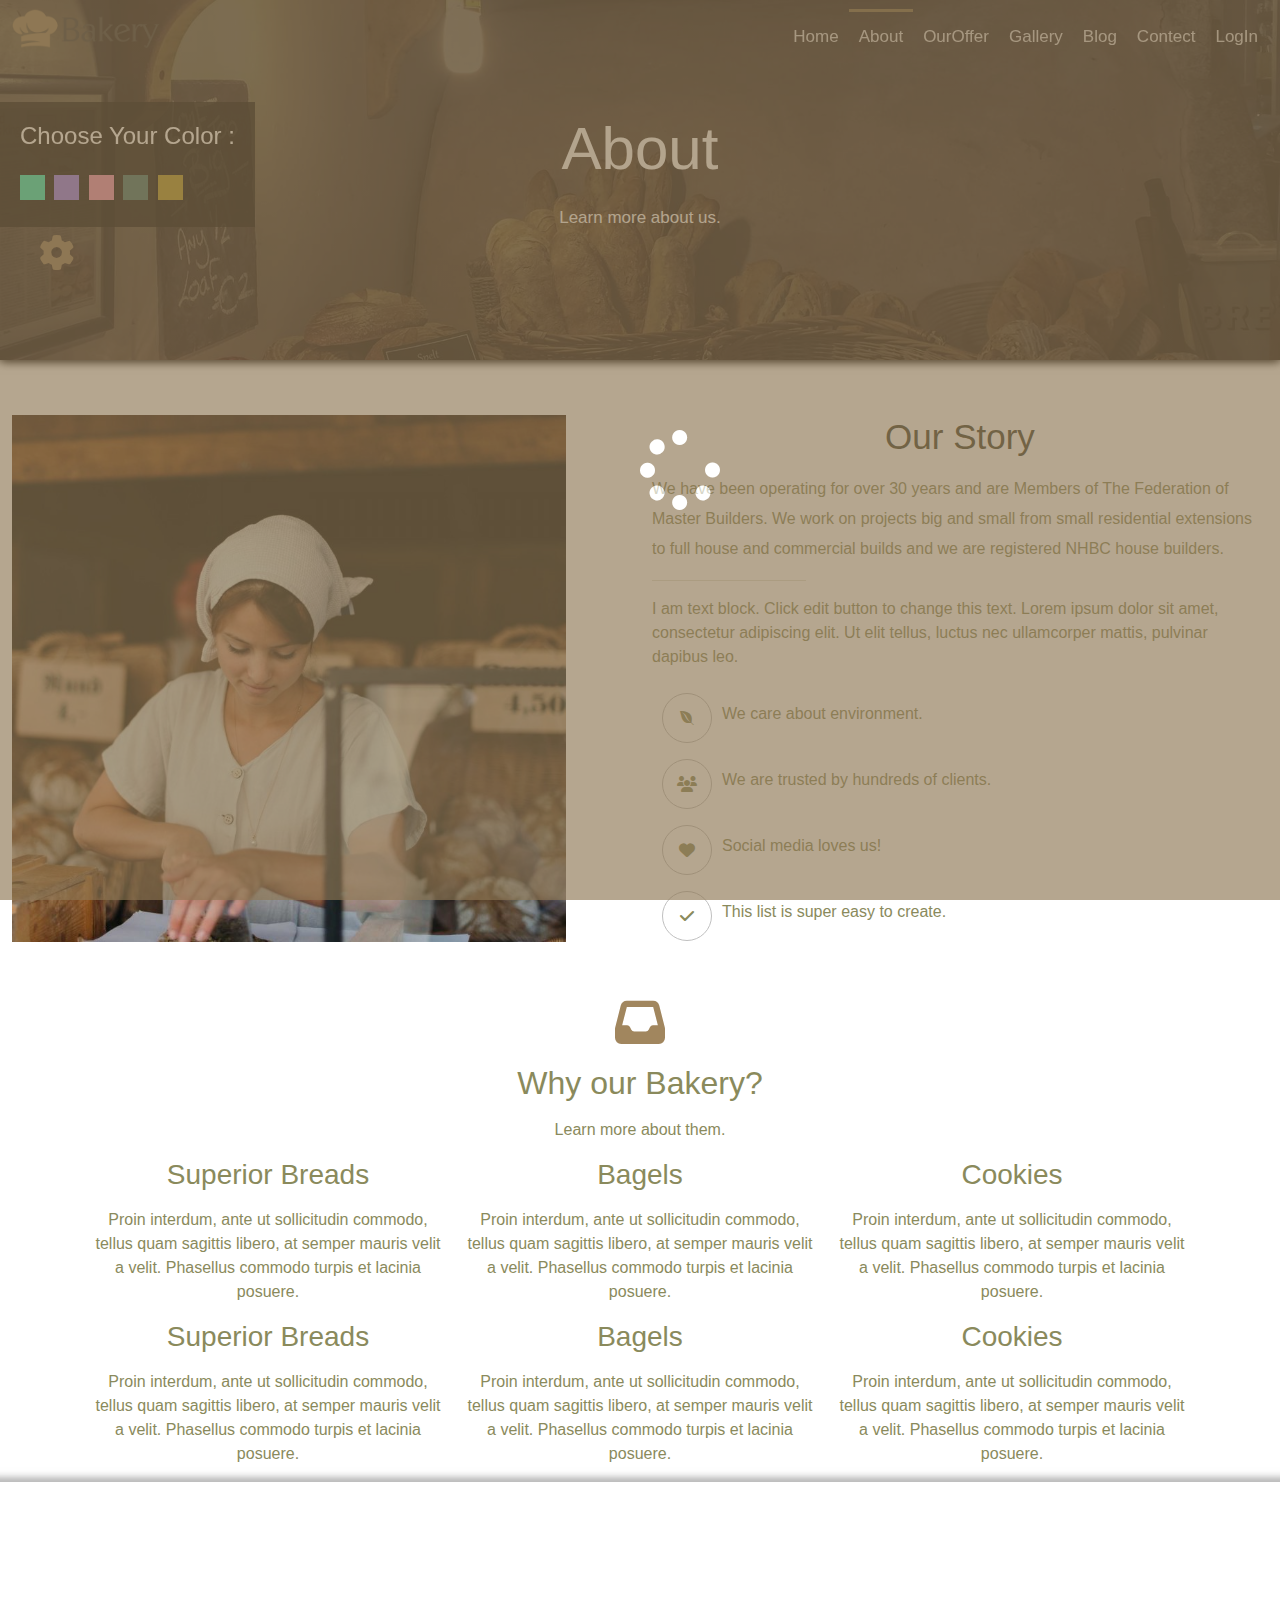
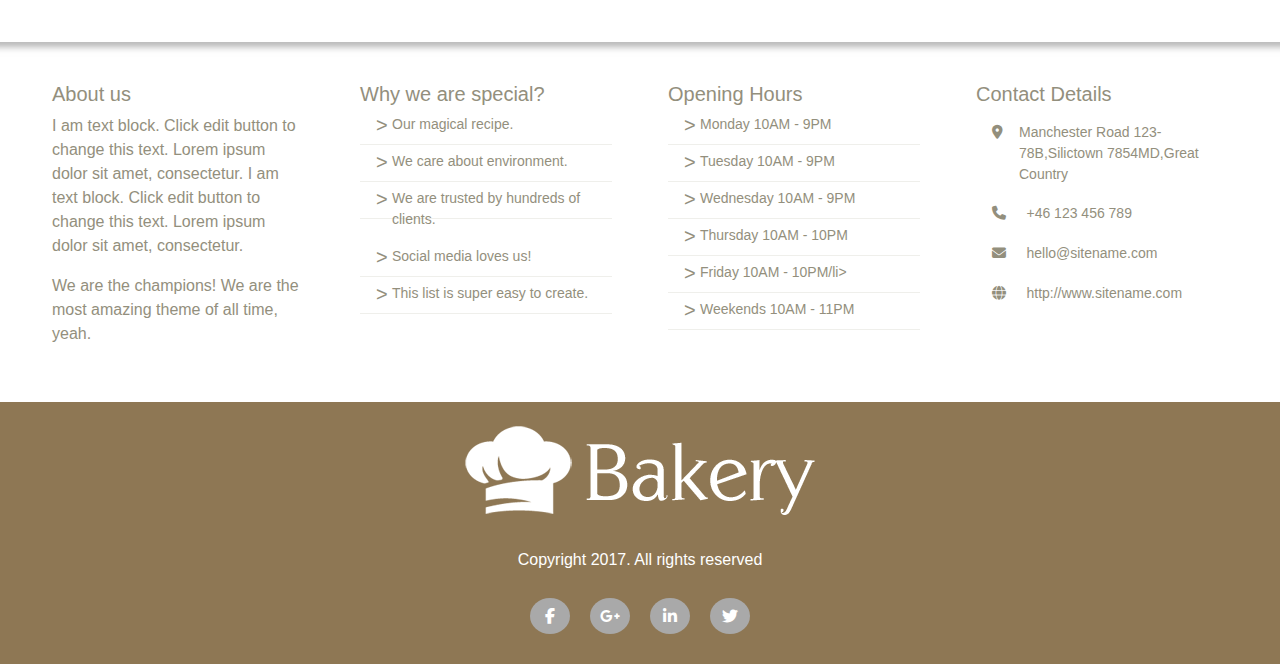
==== commit 811204d2: "first commit" ====
--- a/about.html
+++ b/about.html
@@ -19,88 +19,135 @@
 </head>
 
 <body>
-   
-
-    <header id="main-nav" class="header fixed-top p-0 container-fluid">
-
-        <div class="logo">
-            <a href="index.html">
-                <img style="width: 150px;" src="images/bakery-color.png" alt="">
-            </a>
+
+	<section id="loading" class=" justify-content-center align-items-center">
+		<div class="spinner">
+            <i class="fa-solid fa-spinner fa-spin fa-spin-reverse"></i>
+		</div>
+	</section>
+	
+	<button id = "btnUp" class="p-1 px-3 py-2 position-fixed  rounded-circle">
+		<i class="fas fa-arrow-alt-circle-up "></i>
+        <i class="text-white fa-solid fa-arrow-right fa-rotate-270"></i>
+
+	</button>
+	
+	<div id="sideBar">
+		<div id="colorBox">
+			<h4 class="pb-3">Choose Your Color : </h4>
+			<div class="color-item">
+			</div>
+			
+			<div class="color-item">
+			</div>
+			
+			<div class="color-item">
+			</div>
+			
+			<div class="color-item">
+			</div>
+			
+			<div class="color-item">
+			</div>
+		</div>
+		<i id="sideBarToggle" class=" fa fa-cog py-2 fa-spin"></i>
+	</div>
+
+      <nav id="main-nav" class="navbar navbar-expand-lg  header ">
+        <div class="container-fluid">
+            <div class="logo">
+                <a href="index.html">
+                    <img style="width: 150px;" src="images/bakery-color.png" alt="">
+                </a>
+            </div>         
+             <button class="navbar-toggler" 
+             type="button" 
+             data-bs-toggle="collapse" 
+             data-bs-target="#navbarText" aria-controls="navbarText" 
+             aria-expanded="false" aria-label="Toggle navigation">
+            <span class="navbar-toggler-icon"></span>
+          </button>
+          <div class="collapse navbar-collapse" id="navbarText">
+            <ul class="navlist navbar-nav ms-auto">
+               
+                <li><a href="index.html">Home</a></li>
+
+                <li><a class="index-home" href="about.html">About</a></li>
+
+                <li><a href="Our-offer.html">OurOffer</a></li>
+
+                <li class="Gallery-nav">
+                    <a href="Gallery.html">Gallery</a>
+
+                </li>
+                <li class="simpel-blog">
+                    <a href="Blog.html">Blog</a>
+                    <ul class="simpel-menu">
+                        <a href="Blog.html" class="dropdown-item">
+                            <span> Blog</span>
+                        </a>
+    
+                        <a href="Simple-Post.html" class="dropdown-item">
+                            <span>></span>
+                            <span>Simple Post</span>
+                        </a>
+    
+                        <a href="Gallery-Post.html" class="dropdown-item">
+                            <span>></span>
+                            <span>Gallery Post</span>
+                        </a>
+    
+                        <a href="Basic-Post.html" class="dropdown-item">
+                            <span>></span>
+                            <span>Basic Post</span>
+                        </a>
+                    </ul>
+                </li>
+
+                <li onclick="toggleVisibility()"
+                    class=" d-block align-content-center justify-content-center d-md-none d-xl-none">
+
+                    <div class="p-3 d-flex align-content-center justify-content-between m-auto text-center">
+                        <span>Blog</span>
+                        <span id="toggleIcon">^</span>
+                    </div>
+
+                    <div class="dasw">
+                        <a href="Blog.html" class="text-start">
+                            <span> Blog</span>
+                        </a>
+
+                        <a href="Simple-Post.html" class="text-start">
+                            <span>></span>
+                            <span>Simple Post</span>
+                        </a>
+
+                        <a href="Gallery-Post.html" class="text-start">
+                            <span>></span>
+                            <span>Gallery Post</span>
+                        </a>
+
+                        <a href="Basic-Post.html" class="text-start">
+                            <span>></span>
+                            <span>Basic Post</span>
+                        </a>
+
+                        </a>
+
+                    </div>
+                </li>
+
+                <li><a href="contect.html">Contect</a></li>
+             
+                <li><a href="login.html">LogIn</a></li>
+
+            </ul>
+        
+          </div>
         </div>
-        <ul class="navlist">
-            <li><a class="index-home" href="index.html">Home</a></li>
-            <li><a href="about.html">About</a></li>
-            <li><a href="Our-offer.html">OurOffer</a></li>
-            <li><a href="Gallery.html">Gallery</a></li>
-
-            <li class="simpel-blog">
-                <a href="Blog.html">Blog</a>
-                <ul class="simpel-menu">
-
-                    <a href="Blog.html" class="dropdown-item">
-                        <span> Blog</span>
-                    </a>
-
-                    <a href="Simple-Post.html" class="dropdown-item">
-                        <span>></span>
-                        <span>Simple Post</span>
-                    </a>
-
-                    <a href="Gallery-Post.html" class="dropdown-item">
-                        <span>></span>
-                        <span>Gallery Post</span>
-                    </a>
-
-                    <a href="Basic-Post.html" class="dropdown-item">
-                        <span>></span>
-                        <span>Basic Post</span>
-                    </a>
-
-
-                </ul>
-            </li>
-
-            <li onclick="toggleVisibility()"
-                class=" d-block align-content-center justify-content-center d-md-none d-xl-none">
-
-                <div class="p-3 d-flex align-content-center justify-content-between m-auto text-center">
-                    <span>Blog</span>
-                    <span id="toggleIcon">^</span>
-                </div>
-
-                <div class="dasw">
-                    <a href="Blog.html" class="text-start">
-                        <span> Blog</span>
-                    </a>
-
-                    <a href="Simple-Post.html" class="text-start">
-                        <span>></span>
-                        <span>Simple Post</span>
-                    </a>
-
-                    <a href="Gallery-Post.html" class="text-start">
-                        <span>></span>
-                        <span>Gallery Post</span>
-                    </a>
-
-                    <a href="Basic-Post.html" class="text-start">
-                        <span>></span>
-                        <span>Basic Post</span>
-                    </a>
-
-                    </a>
-
-                </div>
-            </li>
-
-            <li><a href="contect.html">Contect</a></li>
-            <li><a href="login.html">LogIn</a></li>
-
-        </ul>
-
-        <i id="menu-icon" class="fas fa-bars"></i>
-    </header> 
+      </nav>
+
+
     <main>
         
         <button id="btnUp" class="p-3 position-fixed  rounded-5">
@@ -394,9 +441,8 @@
             </div>
         </div>
     </footer>
-    <script src="js/jquery-3.5.1.min.js"></script>
-    <script src="js/popper.min.js"></script>
-    <script src="js/bootstrap.min.js"></script>
+    <script src="js/jquery-3.7.1.min.js"></script>
+    <script src="js/bootstrap.bundle.min.js"></script>
     <script src="js/index-1.js"></script>
 
 </html>